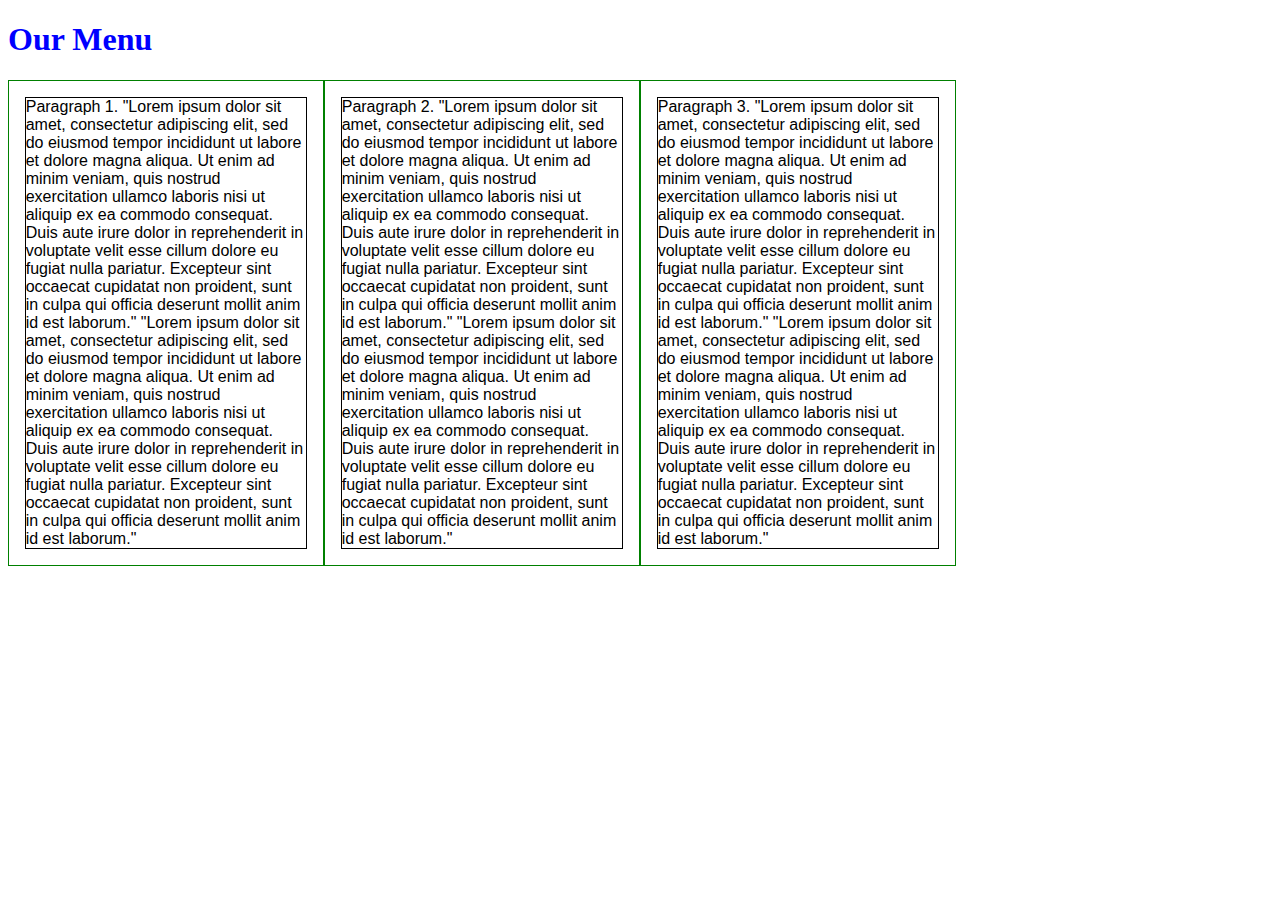
==== module2-solution/index.html @ 8fe55699 "Initial commit - index.html with header and three sections with dummy text and stylesheet.css" ====
<!DOCTYPE html>
<html>
<head>
	<meta charset="utf-8">
	<meta name="viewport" content="width=device-width, initial-scale=1">
	<link rel="stylesheet" href="css/stylesheet.css">
	<title>Module2-Solution!</title>
</head>
<body>
<h1>Our Menu</h1>
<div class="row">
	<div class="col-lg-3 col-md-6 col-sl-12">
		<p>Paragraph 1. "Lorem ipsum dolor sit amet, consectetur adipiscing elit, sed do eiusmod tempor incididunt ut labore et dolore magna aliqua. Ut enim ad minim veniam, quis nostrud exercitation ullamco laboris nisi ut aliquip ex ea commodo consequat. Duis aute irure dolor in reprehenderit in voluptate velit esse cillum dolore eu fugiat nulla pariatur. Excepteur sint occaecat cupidatat non proident, sunt in culpa qui officia deserunt mollit anim id est laborum." "Lorem ipsum dolor sit amet, consectetur adipiscing elit, sed do eiusmod tempor incididunt ut labore et dolore magna aliqua. Ut enim ad minim veniam, quis nostrud exercitation ullamco laboris nisi ut aliquip ex ea commodo consequat. Duis aute irure dolor in reprehenderit in voluptate velit esse cillum dolore eu fugiat nulla pariatur. Excepteur sint occaecat cupidatat non proident, sunt in culpa qui officia deserunt mollit anim id est laborum."</p>
	</div>
	<div class="col-lg-3 col-md-6 col-sl-12">
		<p>Paragraph 2. "Lorem ipsum dolor sit amet, consectetur adipiscing elit, sed do eiusmod tempor incididunt ut labore et dolore magna aliqua. Ut enim ad minim veniam, quis nostrud exercitation ullamco laboris nisi ut aliquip ex ea commodo consequat. Duis aute irure dolor in reprehenderit in voluptate velit esse cillum dolore eu fugiat nulla pariatur. Excepteur sint occaecat cupidatat non proident, sunt in culpa qui officia deserunt mollit anim id est laborum." "Lorem ipsum dolor sit amet, consectetur adipiscing elit, sed do eiusmod tempor incididunt ut labore et dolore magna aliqua. Ut enim ad minim veniam, quis nostrud exercitation ullamco laboris nisi ut aliquip ex ea commodo consequat. Duis aute irure dolor in reprehenderit in voluptate velit esse cillum dolore eu fugiat nulla pariatur. Excepteur sint occaecat cupidatat non proident, sunt in culpa qui officia deserunt mollit anim id est laborum."</p>
	</div>
	<div class="col-lg-3 col-md-12 col-sl-12">
		<p>Paragraph 3. "Lorem ipsum dolor sit amet, consectetur adipiscing elit, sed do eiusmod tempor incididunt ut labore et dolore magna aliqua. Ut enim ad minim veniam, quis nostrud exercitation ullamco laboris nisi ut aliquip ex ea commodo consequat. Duis aute irure dolor in reprehenderit in voluptate velit esse cillum dolore eu fugiat nulla pariatur. Excepteur sint occaecat cupidatat non proident, sunt in culpa qui officia deserunt mollit anim id est laborum." "Lorem ipsum dolor sit amet, consectetur adipiscing elit, sed do eiusmod tempor incididunt ut labore et dolore magna aliqua. Ut enim ad minim veniam, quis nostrud exercitation ullamco laboris nisi ut aliquip ex ea commodo consequat. Duis aute irure dolor in reprehenderit in voluptate velit esse cillum dolore eu fugiat nulla pariatur. Excepteur sint occaecat cupidatat non proident, sunt in culpa qui officia deserunt mollit anim id est laborum."</p>
	</div>
</div>
</body>
</html>
---- module2-solution/css/stylesheet.css ----
/********** Base styles **********/
* {
  box-sizing: border-box;
}

h1 {
  color: blue;
}

p {
  border: 1px solid black;
  font-family: Helvetica;
  width: 90%;
  margin-right: auto;
  margin-left: auto;
}

/* Simple Responsive Framework. */
.row {
  width: 100%;
}

/********** Desktop devices only **********/
@media (min-width: 992px) {
  .col-lg-1, .col-lg-2, .col-lg-3, .col-lg-4, .col-lg-5, .col-lg-6, .col-lg-7, .col-lg-8, .col-lg-9, .col-lg-10, .col-lg-11, .col-lg-12 {
    float: left;
    border: 1px solid green;
  }
  .col-lg-1 {
    width: 8.33%;
  }
  .col-lg-2 {
    width: 16.66%;
  }
  .col-lg-3 {
    width: 25%;
  }
  .col-lg-4 {
    width: 33.33%;
  }
  .col-lg-5 {
    width: 41.66%;
  }
  .col-lg-6 {
    width: 50%;
  }
  .col-lg-7 {
    width: 58.33%;
  }
  .col-lg-8 {
    width: 66.66%;
  }
  .col-lg-9 {
    width: 74.99%;
  }
  .col-lg-10 {
    width: 83.33%;
  }
  .col-lg-11 {
    width: 91.66%;
  }
  .col-lg-12 {
    width: 100%;
  }
}

/********** Tablet devices only **********/
@media (min-width: 768px) and (max-width: 991px) {
  .col-md-1, .col-md-2, .col-md-3, .col-md-4, .col-md-5, .col-md-6, .col-md-7, .col-md-8, .col-md-9, .col-md-10, .col-md-11, .col-md-12 {
    float: left;
    border: 1px solid green;
  }
  .col-md-1 {
    width: 8.33%;
  }
  .col-md-2 {
    width: 16.66%;
  }
  .col-md-3 {
    width: 25%;
  }
  .col-md-4 {
    width: 33.33%;
  }
  .col-md-5 {
    width: 41.66%;
  }
  .col-md-6 {
    width: 50%;
  }
  .col-md-7 {
    width: 58.33%;
  }
  .col-md-8 {
    width: 66.66%;
  }
  .col-md-9 {
    width: 74.99%;
  }
  .col-md-10 {
    width: 83.33%;
  }
  .col-md-11 {
    width: 91.66%;
  }
  .col-md-12 {
    width: 100%;
  }
}

/********** Mobile devices only **********/
@media (max-width: 767px) {
  .col-sl-1, .col-sl-2, .col-sl-3, .col-sl-4, .col-sl-5, .col-sl-6, .col-sl-7, .col-sl-8, .col-sl-9, .col-sl-10, .col-sl-11, .col-sl-12 {
    float: left;
    border: 1px solid green;
  }
  .col-sl-1 {
    width: 8.33%;
  }
  .col-sl-2 {
    width: 16.66%;
  }
  .col-sl-3 {
    width: 25%;
  }
  .col-sl-4 {
    width: 33.33%;
  }
  .col-sl-5 {
    width: 41.66%;
  }
  .col-sl-6 {
    width: 50%;
  }
  .col-sl-7 {
    width: 58.33%;
  }
  .col-sl-8 {
    width: 66.66%;
  }
  .col-sl-9 {
    width: 74.99%;
  }
  .col-sl-10 {
    width: 83.33%;
  }
  .col-sl-11 {
    width: 91.66%;
  }
  .col-sl-12 {
    width: 100%;
  }
}
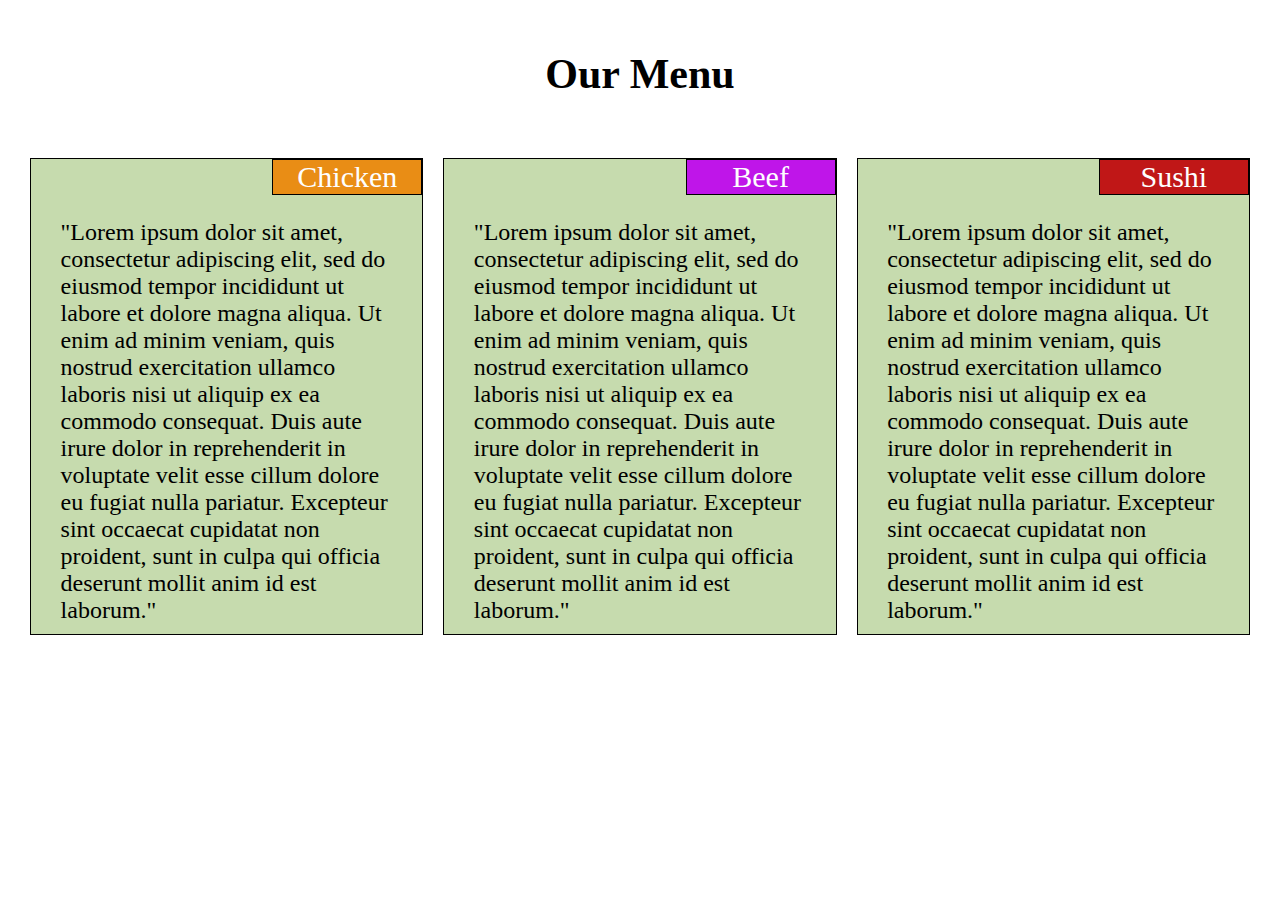
==== commit f7023eb4: "Finished implementation" ====
--- a/module2-solution/index.html
+++ b/module2-solution/index.html
@@ -9,14 +9,23 @@
 <body>
 <h1>Our Menu</h1>
 <div class="row">
-	<div class="col-lg-3 col-md-6 col-sl-12">
-		<p>Paragraph 1. "Lorem ipsum dolor sit amet, consectetur adipiscing elit, sed do eiusmod tempor incididunt ut labore et dolore magna aliqua. Ut enim ad minim veniam, quis nostrud exercitation ullamco laboris nisi ut aliquip ex ea commodo consequat. Duis aute irure dolor in reprehenderit in voluptate velit esse cillum dolore eu fugiat nulla pariatur. Excepteur sint occaecat cupidatat non proident, sunt in culpa qui officia deserunt mollit anim id est laborum." "Lorem ipsum dolor sit amet, consectetur adipiscing elit, sed do eiusmod tempor incididunt ut labore et dolore magna aliqua. Ut enim ad minim veniam, quis nostrud exercitation ullamco laboris nisi ut aliquip ex ea commodo consequat. Duis aute irure dolor in reprehenderit in voluptate velit esse cillum dolore eu fugiat nulla pariatur. Excepteur sint occaecat cupidatat non proident, sunt in culpa qui officia deserunt mollit anim id est laborum."</p>
+	<div class="col-lg-4 col-md-6 col-sl-12">
+		<div class = "section">
+			<div class = "sectionTitle" id = "sectionTitle1">Chicken</div>
+			<p>"Lorem ipsum dolor sit amet, consectetur adipiscing elit, sed do eiusmod tempor incididunt ut labore et dolore magna aliqua. Ut enim ad minim veniam, quis nostrud exercitation ullamco laboris nisi ut aliquip ex ea commodo consequat. Duis aute irure dolor in reprehenderit in voluptate velit esse cillum dolore eu fugiat nulla pariatur. Excepteur sint occaecat cupidatat non proident, sunt in culpa qui officia deserunt mollit anim id est laborum."</p>
+		</div>
 	</div>
-	<div class="col-lg-3 col-md-6 col-sl-12">
-		<p>Paragraph 2. "Lorem ipsum dolor sit amet, consectetur adipiscing elit, sed do eiusmod tempor incididunt ut labore et dolore magna aliqua. Ut enim ad minim veniam, quis nostrud exercitation ullamco laboris nisi ut aliquip ex ea commodo consequat. Duis aute irure dolor in reprehenderit in voluptate velit esse cillum dolore eu fugiat nulla pariatur. Excepteur sint occaecat cupidatat non proident, sunt in culpa qui officia deserunt mollit anim id est laborum." "Lorem ipsum dolor sit amet, consectetur adipiscing elit, sed do eiusmod tempor incididunt ut labore et dolore magna aliqua. Ut enim ad minim veniam, quis nostrud exercitation ullamco laboris nisi ut aliquip ex ea commodo consequat. Duis aute irure dolor in reprehenderit in voluptate velit esse cillum dolore eu fugiat nulla pariatur. Excepteur sint occaecat cupidatat non proident, sunt in culpa qui officia deserunt mollit anim id est laborum."</p>
+	<div class="col-lg-4 col-md-6 col-sl-12">
+		<div class = "section">
+			<div class = "sectionTitle" id = "sectionTitle2">Beef</div>
+			<p>"Lorem ipsum dolor sit amet, consectetur adipiscing elit, sed do eiusmod tempor incididunt ut labore et dolore magna aliqua. Ut enim ad minim veniam, quis nostrud exercitation ullamco laboris nisi ut aliquip ex ea commodo consequat. Duis aute irure dolor in reprehenderit in voluptate velit esse cillum dolore eu fugiat nulla pariatur. Excepteur sint occaecat cupidatat non proident, sunt in culpa qui officia deserunt mollit anim id est laborum."</p>
+		</div>
 	</div>
-	<div class="col-lg-3 col-md-12 col-sl-12">
-		<p>Paragraph 3. "Lorem ipsum dolor sit amet, consectetur adipiscing elit, sed do eiusmod tempor incididunt ut labore et dolore magna aliqua. Ut enim ad minim veniam, quis nostrud exercitation ullamco laboris nisi ut aliquip ex ea commodo consequat. Duis aute irure dolor in reprehenderit in voluptate velit esse cillum dolore eu fugiat nulla pariatur. Excepteur sint occaecat cupidatat non proident, sunt in culpa qui officia deserunt mollit anim id est laborum." "Lorem ipsum dolor sit amet, consectetur adipiscing elit, sed do eiusmod tempor incididunt ut labore et dolore magna aliqua. Ut enim ad minim veniam, quis nostrud exercitation ullamco laboris nisi ut aliquip ex ea commodo consequat. Duis aute irure dolor in reprehenderit in voluptate velit esse cillum dolore eu fugiat nulla pariatur. Excepteur sint occaecat cupidatat non proident, sunt in culpa qui officia deserunt mollit anim id est laborum."</p>
+	<div class="col-lg-4 col-md-12 col-sl-12">
+		<div class = "section">
+			<div class = "sectionTitle" id = "sectionTitle3">Sushi</div>
+			<p>"Lorem ipsum dolor sit amet, consectetur adipiscing elit, sed do eiusmod tempor incididunt ut labore et dolore magna aliqua. Ut enim ad minim veniam, quis nostrud exercitation ullamco laboris nisi ut aliquip ex ea commodo consequat. Duis aute irure dolor in reprehenderit in voluptate velit esse cillum dolore eu fugiat nulla pariatur. Excepteur sint occaecat cupidatat non proident, sunt in culpa qui officia deserunt mollit anim id est laborum."</p>
+		</div>
 	</div>
 </div>
 </body>
--- a/module2-solution/css/stylesheet.css
+++ b/module2-solution/css/stylesheet.css
@@ -1,30 +1,72 @@
 /********** Base styles **********/
 * {
   box-sizing: border-box;
+    margin: 0;
+    padding: 0;
+}
+
+body {
+  font-family: "Times New Roman", Times, serif;
+  font-size: 24px;
 }
 
 h1 {
-  color: blue;
+  font-size: 1.75em;
+  text-align: center;
+  margin-top: 50px;
+  margin-bottom: 50px;
 }
 
 p {
-  border: 1px solid black;
-  font-family: Helvetica;
+  padding: 10px;
   width: 90%;
+  margin-top: 50px;
   margin-right: auto;
   margin-left: auto;
+}
+
+.section {
+  background-color: #C6DBAE;
+  position: relative;
+  border: 1px solid black;
+  margin: 10px;
+}
+
+.sectionTitle {
+  position: absolute;
+  border: 1px solid black;
+  color: #FEFEFE;
+  width: 150px;
+  font-size: 1.25em;
+  text-align: center;
+  top: 0;
+  right: 0;
+}
+
+#sectionTitle1 {
+  background-color: #E98D15; 
+}
+
+#sectionTitle2 {
+  background-color: #BF15E9; 
+
+}
+
+#sectionTitle3 {
+  background-color: #C01717; 
 }
 
 /* Simple Responsive Framework. */
 .row {
   width: 100%;
+  padding-right: 20px;
+  padding-left: 20px;
 }
 
 /********** Desktop devices only **********/
 @media (min-width: 992px) {
   .col-lg-1, .col-lg-2, .col-lg-3, .col-lg-4, .col-lg-5, .col-lg-6, .col-lg-7, .col-lg-8, .col-lg-9, .col-lg-10, .col-lg-11, .col-lg-12 {
     float: left;
-    border: 1px solid green;
   }
   .col-lg-1 {
     width: 8.33%;
@@ -68,7 +110,6 @@
 @media (min-width: 768px) and (max-width: 991px) {
   .col-md-1, .col-md-2, .col-md-3, .col-md-4, .col-md-5, .col-md-6, .col-md-7, .col-md-8, .col-md-9, .col-md-10, .col-md-11, .col-md-12 {
     float: left;
-    border: 1px solid green;
   }
   .col-md-1 {
     width: 8.33%;
@@ -112,7 +153,6 @@
 @media (max-width: 767px) {
   .col-sl-1, .col-sl-2, .col-sl-3, .col-sl-4, .col-sl-5, .col-sl-6, .col-sl-7, .col-sl-8, .col-sl-9, .col-sl-10, .col-sl-11, .col-sl-12 {
     float: left;
-    border: 1px solid green;
   }
   .col-sl-1 {
     width: 8.33%;
